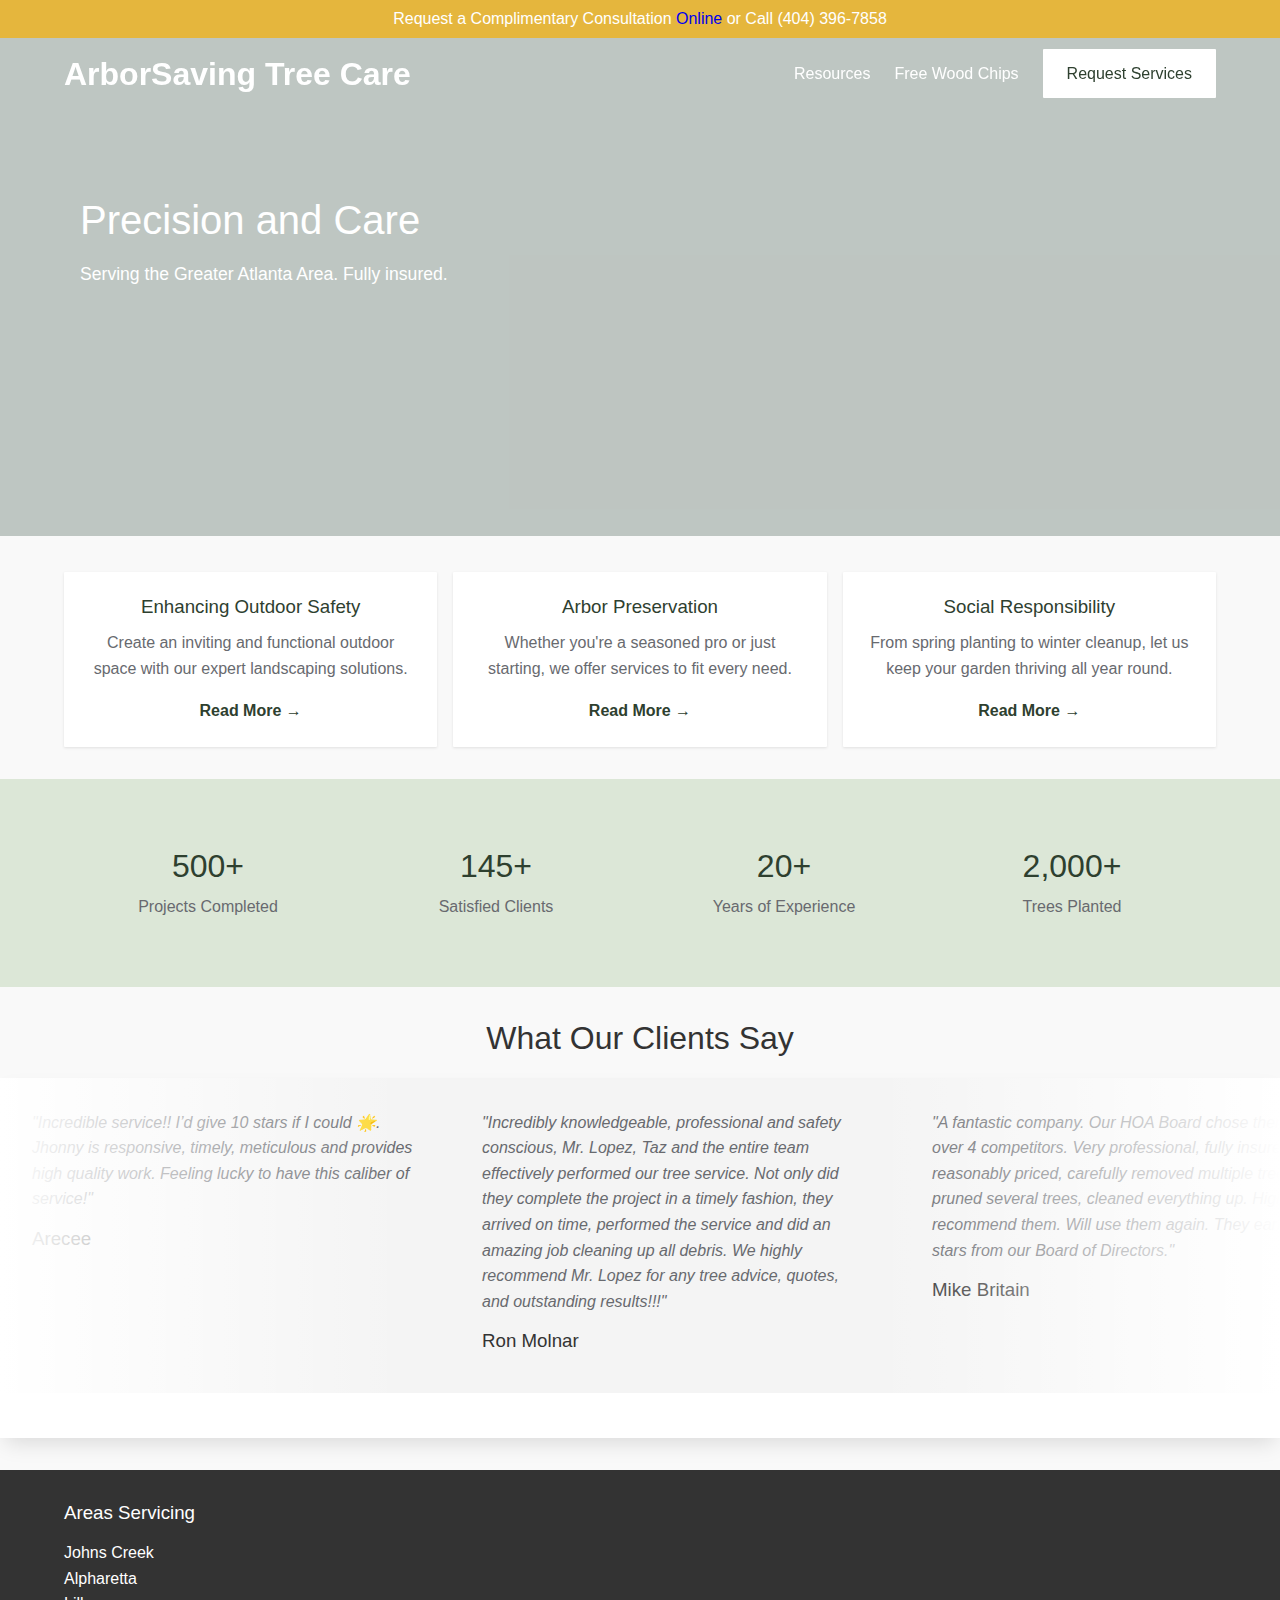
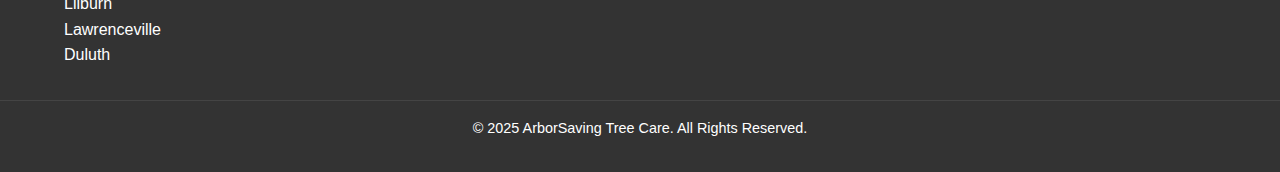
==== index.html @ da57c1e5 "initial commit" ====
<!DOCTYPE html>
<html lang="en">
<head>
  <meta charset="UTF-8" />
  <meta name="viewport" content="width=device-width, initial-scale=1.0"/>
  <title>ArborSaving Tree Care</title>
  <link rel="stylesheet" href="styles/site.css" type="text/css" />
</head>
<body>
  <!-- BANNER -->
  <section class="banner">
    <link rel="stylesheet" href="styles/banner.css" type="text/css"/>
    <div class="banner__content">
      <div class="banner__text">
        Request a Complimentary Consultation <a href="request.html"><strong>Online</strong></a> or Call <strong>(404) 396-7858</strong>
      </div>
    </div>
  </section>

  <!-- HEADER / NAV -->
  <header class="site-header">
    <script src="scripts/header.js"></script>
      <div class="container header-inner">
      <h1 class="logo"><a href="index.html">ArborSaving Tree Care</a></h1>
      <nav class="main-nav">
        <ul>
          <li><a href="resources.html">Resources</a></li>
          <li><a href="https://getchipdrop.com/">Free Wood Chips</a></li>
          <li><a href="request.html" class="rbtn" style="color: #2e402f;">Request Services</a></li>
        </ul>
      </nav>
    </div>
  </header>

  <!-- HERO SECTION -->
  <section class="hero">
    <video id="media" preload="true" autoplay loop muted playsinline>
      <source src="../assets/sunlight.mp4" type="video/mp4">
    </video>
    <div class="overlay">
      <div class="hero-content container">
        <div class="hero-text">
          <h1>Precision and Care</h1>
          <p>Serving the Greater Atlanta Area. Fully insured.</p>
        </div>
      </div>
    </div>
  </section>

  <!-- SERVICES / FEATURED -->
  <section id="services" class="services container">
    <div class="service-box">
      <h3>Enhancing Outdoor Safety</h3>
      <p>
        Create an inviting and functional outdoor space with our expert landscaping solutions.
      </p>
      <a href="#" class="link-arrow">Read More &rarr;</a>
    </div>
    <div class="service-box">
      <h3>Arbor Preservation</h3>
      <p>
        Whether you're a seasoned pro or just starting, we offer services to fit every need.
      </p>
      <a href="#" class="link-arrow">Read More &rarr;</a>
    </div>
    <div class="service-box">
      <h3>Social Responsibility</h3>
      <p>
        From spring planting to winter cleanup, let us keep your garden thriving all year round.
      </p>
      <a href="#" class="link-arrow">Read More &rarr;</a>
    </div>
  </section>

    <!-- HIGHLIGHTS -->
    <section class="highlights">
      <div class="container highlights-inner">
        <div class="highlight-box">
          <h3>500+</h3>
          <p>Projects Completed</p>
        </div>
        <div class="highlight-box">
          <h3>145+</h3>
          <p>Satisfied Clients</p>
        </div>
        <div class="highlight-box">
          <h3>20+</h3>
          <p>Years of Experience</p>
        </div>
        <div class="highlight-box">
          <h3>2,000+</h3>
          <p>Trees Planted</p>
        </div>
      </div>
    </section>

  <!-- TESTIMONIALS -->
  <section id="testimonials">
    <h1 class="container" style="text-align: center;">What Our Clients Say</h1>
    <link rel="stylesheet" href="styles/carousel.css" type="text/css"/>
    <div class="slider">
      <div class="slide-track">
        <div class="review">
            <p>"Incredible service!! I’d give 10 stars if I could 🌟. Jhonny is responsive, timely, meticulous and provides high quality work. Feeling lucky to have this caliber of service!"</p>
            <h3>Arecee</h3>
        </div>
        <div class="review">
            <p>"Incredibly knowledgeable, professional and safety conscious, Mr. Lopez, Taz and the entire team effectively performed our tree service. Not only did they complete the project in a timely fashion, they arrived on time, performed the service and did an amazing job cleaning up all debris. We highly recommend Mr. Lopez for any tree advice, quotes, and outstanding results!!!"</p>
            <h3>Ron Molnar</h3>
        </div>
        <div class="review">
            <p>"A fantastic company. Our HOA Board chose them over 4 competitors. Very professional, fully insured, reasonably priced, carefully removed multiple trees, pruned several trees, cleaned everything up. Highly recommend them. Will use them again. They earned 5 stars from our Board of Directors."</p>
            <h3>Mike Britain</h3>
        </div>
        <div class="review">
            <p>"I'm absolutely thrilled with the work done by Jhonny and his team! They are true professionals in their field. They skillfully pruned back branches that were obstructing sunlight from my home, completely transforming the landscape and making it safer from overhead. A huge thanks for their exceptional service and for bringing more sunshine into my yard. Highly recommended! 🌳☀️🏡 #ImpressedCustomer"</p>
            <h3>Keelan Lyons</h3>
        </div>
      </div>
    </div>
  </section>

  <!-- FOOTER -->
  <footer class="site-footer">
    <div class="footer-inner">
      <div class="footer-about">
        <h3>Areas Servicing</h3>
          Johns Creek<br>
          Alpharetta<br>
          Lilburn<br>
          Lawrenceville<br>
          Duluth
      </div>
    </div>
    <div class="footer-bottom">
      <p>&copy; 2025 ArborSaving Tree Care. All Rights Reserved.</p>
    </div>
  </footer>
</body>
</html>
---- styles/site.css ----
/* Base Resets & Typography */
* {
  margin: 0;
  padding: 0;
  box-sizing: border-box;
  --thm-font: "Helvetica Neue", Arial, sans-serif;
  --thm-b-font: "Helvetica Neue", Arial, sans-serif;
  --thm-base: #2e402f;
  --thm-black: #333;
  --thm-white: #fff;
  --thm-text: #686a6f;
}

body {
  font-size: 16px;
  font-family: var(--thm-b-font);
  color: var(--thm-text);
  line-height: 1.6;
  font-weight: 300;
  background: #f9f9f9;
}

.theme_color {
  color: var(--thm-base);
}

h1, h2, h3, h4, h5, h6 {
  position: relative;
  font-weight: 400;
  margin: 0 0 1rem 0;
  line-height: 1.2;
  font-family: var(--thm-font);
  color: var(--thm-black);
}

img {
  max-width: 100%;
  height: auto;
  display: block;
}

.container {
  width: 90%;
  max-width: 1200px;
  margin: 20px auto;
}

.block {
  display: flex;
  justify-content: space-between;
}

.content {
  width: 50%;
  margin-bottom: 5%;
}

/* Header */
.site-header {
  position: fixed;
  margin-top: 35px;
  top: 0;
  left: 0;
  width: 100%;
  background-color: rgba(52, 78, 65, 0.0);
  z-index: 999;
  transition: all 0.1s;
}

html:not([data-scroll='0']) {
  .site-header {
    position: fixed;
    top: 0;
    background-color: rgba(52, 78, 65, 1.0);
    box-shadow: 0 4px 8px 0 rgba(0, 0, 0, 0.3);
  }
}

.header-inner {
  display: flex;
  align-items: center;
  justify-content: space-between;
}

.logo {
  font-weight: bold;
  color: var(--thm-white);
  margin: 0;
}

.logo a {
  color: var(--thm-white);
  text-decoration: none;
}

.main-nav ul {
  display: flex;
  list-style: none;
}

.main-nav li a {
  margin-left: 1.5rem;
  text-decoration: none;
  color: #fff;
  font-weight: 500;
}

/* Hero Section */
.hero {
  width: 100%;
  height: 60vh;
  color: #fff;
  padding: 2rem 0;
}

#media {
  position: absolute;
  top: 0;
  left: 0;
  width: 100%;
  height: 60vh;
  -o-object-fit: cover;
    object-fit: cover;
  -o-object-position: center;
  object-position: center;
  z-index: -100;
}

.hero img {
  position: absolute;
  top: 0;
  left: 0;
  width: 100%;
  height: 60vh;
  -o-object-fit: cover;
    object-fit: cover;
  -o-object-position: center;
  object-position: center;
  z-index: -100;
}

.overlay {
  background-color: rgba(52, 78, 65, 0.3);
  position: absolute;
  width: 100%;
  height: 56vh;
  z-index: 2;
}

.hero-content {
  display: flex;
  flex-wrap: wrap;
  align-items: center;
}

.hero-text {
  flex: 1 1 50%;
  padding: 1rem;
}

.hero-text h1 {
  font-size: 2.5rem;
  margin-top: 8rem;
  margin-bottom: 1rem;
  color: #fff;
}

.hero-text p {
  font-size: 1.1rem;
  margin-bottom: 2.5rem;
}

.rbtn {
  background-color: #fff;
  color: #2e402f;
  padding: 1rem 1.5rem;
  text-decoration: none;
  border-radius: 1px;
}

.hero-image {
  flex: 1 1 50%;
  padding: 1rem;
  text-align: center;
}

/* Sub-hero Section */
.sub-hero {
  width: 100%;
  height: 30vh;
  color: #fff;
  padding: 2rem 0;
}

.sub-hero img {
  position: absolute;
  top: 0;
  left: 0;
  width: 100%;
  height: 30vh;
  -o-object-fit: cover;
    object-fit: cover;
  -o-object-position: center;
  object-position: center;
  z-index: -100;
}

.sub-overlay {
  background-color: rgba(52, 78, 65, 0.3);
  position: absolute;
  width: 100%;
  height: 26vh;
  z-index: 2;
}

.sub-hero-content {
  display: flex;
  flex-wrap: wrap;
  align-items: center;
}

.sub-hero-text {
  flex: 1 1 50%;
  padding: 1rem;
}

.sub-hero-text h1 {
  font-size: 2.5rem;
  margin-top: 4rem;
  margin-bottom: 1rem;
  color: #fff;
}

.sub-hero-text p {
  font-size: 1.1rem;
  margin-bottom: 2.5rem;
}

.sub-hero-image {
  flex: 1 1 50%;
  padding: 1rem;
  text-align: center;
}

/* Services Section */
.services {
  display: flex;
  flex-wrap: wrap;
  gap: 1rem;
  margin: 2rem auto;
  justify-content: space-between;
}

.service-box {
  flex: 1 1 calc(33% - 1rem);
  background-color: #fff;
  padding: 1.5rem;
  border-radius: 1px;
  box-shadow: 0 1px 3px rgba(0,0,0,0.1);
  text-align: center;
}

.service-box h3 {
  margin-bottom: 0.75rem;
  color: #2e402f;
}

.service-box p {
  margin-bottom: 1rem;
}

.link-arrow {
  text-decoration: none;
  color: #2e402f;
  font-weight: bold;
}

/* CONTACT FORM */

input[type="text"], input[type="tel"], input[type="email"], textarea {
  width: 100%;
  padding: 12px;
  font-size: 14px;
  border: 1px solid #ccc;
  border-radius: 2px;
  box-sizing: border-box;
  margin-top: 3px;
  margin-bottom: 15px;
}

button[type="submit"] {
  width: 35vh;
  font-size: 16px;
  font-weight: 700;
  letter-spacing: 1px;
  padding: 15px 50px;
  align-self: center;
}

/* BUTTON */
.btn {
  margin: 3px;
  width: 200px;
  padding: 10px 45px;
  text-align: center;
  text-decoration: none;
  text-transform: uppercase;
  transition: 0.5s;
  background-size: 200% auto;
  color: white;
  border-radius: 1px;
  display: inline-block;
  border: 0px;
  font-weight: 500;
  box-shadow: 0px 0px 14px -7px #f09819;
  background-image: linear-gradient(45deg, #f09819 0%, #ffc000  51%, #FF512F  100%);
  cursor: pointer;
  -webkit-user-select: none;
  user-select: none;
  touch-action: manipulation;
}

.btn:hover {
  background-position: right center;
  /* change the direction of the change here */
  color: #fff;
  text-decoration: none;
}

.btn:active {
  transform: scale(0.95);
}

/* Why Choose Us */
.why-choose-us {
  margin: 2rem auto;
}

.why-choose-us h2 {
  font-size: 1.8rem;
  margin-bottom: 1rem;
  color: #2e402f;
}

.why-choose-us ul {
  list-style: none;
  padding-left: 0;
  margin-top: 1rem;
}

.why-choose-us li {
  margin-bottom: 0.75rem;
  line-height: 1.4;
}

/* Highlights */
.highlights {
  background-color: #dce7d7;
  padding: 2rem 0;
  margin: 2rem 0;
}

.highlights-inner {
  display: flex;
  flex-wrap: wrap;
  justify-content: space-around;
  text-align: center;
}

.highlight-box {
  flex: 1 1 200px;
  margin: 1rem;
}

.highlight-box h3 {
  font-size: 2rem;
  margin-bottom: 0.5rem;
  color: #2e402f;
}

/* Portfolio */
.portfolio {
  margin: 2rem auto;
}

.portfolio h2 {
  font-size: 1.8rem;
  margin-bottom: 1.5rem;
  color: #2e402f;
  text-align: center;
}

.portfolio-grid {
  display: grid;
  grid-template-columns: repeat(auto-fill, minmax(250px, 1fr));
  gap: 1rem;
}

.portfolio-item {
  background-color: #fff;
  border-radius: 4px;
  overflow: hidden;
  box-shadow: 0 1px 3px rgba(0,0,0,0.1);
}

/* Testimonials */
.review {
  background-color: #f4f4f4;
  width: 450px;
  padding: 2rem;
}
.review p {
  font-style: italic;
  margin-bottom: 1rem;
}
.review h3 {
  margin-bottom: 0.5rem;
}

/* Newsletter */
.newsletter {
  background-color: #2e402f;
  color: #fff;
  padding: 2rem 0;
  text-align: center;
}

.newsletter-inner {
  max-width: 600px;
  margin: 0 auto;
}

.newsletter-inner h2 {
  margin-bottom: 0.75rem;
}

.newsletter-inner p {
  margin-bottom: 1.5rem;
}

.newsletter-inner form {
  display: flex;
  flex-wrap: wrap;
  gap: 0.5rem;
  justify-content: center;
}

.newsletter-inner input[type="email"] {
  padding: 0.75rem;
  border: none;
  border-radius: 4px;
  flex: 1 1 200px;
}

.newsletter-inner button {
  padding: 0.75rem 1.5rem;
  background-color: #f2bb13;
  color: #2e402f;
  border: none;
  border-radius: 4px;
  cursor: pointer;
  font-weight: bold;
}

/* Footer */
.site-footer {
  background-color: #333;
  color: #fff;
  padding: 2rem 0;
  margin-top: 2rem;
}

.footer-inner {
  display: flex;
  flex-wrap: wrap;
  gap: 2rem;
  margin-bottom: 2rem;
}

.footer-about, .footer-links, .footer-contact {
  flex: 1 1 200px;
  padding: 0 5vw;
}

.footer-about h3 {
  color: #fff;
  margin-bottom: 1rem;
}

.footer-links ul {
  list-style: none;
  padding-left: 0;
}

.footer-links li {
  margin-bottom: 0.5rem;
}

.footer-links a {
  color: #fff;
  text-decoration: none;
}

.footer-contact p {
  margin-bottom: 0.5rem;
}

.footer-bottom {
  text-align: center;
  border-top: 1px solid #444;
  padding-top: 1rem;
  font-size: 0.9rem;
}

/* Responsive Adjustments */
@media (max-width: 768px) {
  .hero-content {
    flex-direction: column;
    text-align: center;
  }
  .services {
    flex-direction: column;
  }
  .values-inner {
    flex-direction: column;
  }
  .highlights-inner {
    flex-direction: column;
    align-items: center;
  }
  .footer-inner {
    flex-direction: column;
  }
}
---- styles/banner.css ----
.banner {
    background: #e5b63d;
    position: fixed;
    top: 0;
    left: 0;
    width: 100%;
    z-index: 1000;
  }
  
  .banner__content {
    padding: 8px;
    max-width: 95vw;
    margin: 0 auto;
    display: flex;
    align-items: center;
    text-align: center;
  }
  
  .banner__text {
    flex-grow: 1;
    line-height: 1.4;
    font-family: "Quicksand", sans-serif;
    color: #fff;
  }

  a {
    text-decoration: none;
  }
---- styles/carousel.css ----
@-webkit-keyframes scroll {
    0% {
      transform: translateX(0);
    }
    100% {
      transform: translateX(calc(-45vw * 7));
    }
  }
  
  @keyframes scroll {
    0% {
      transform: translateX(0);
    }
    100% {
      transform: translateX(calc(-45vw * 7));
    }
  }
  .slider {
    background: white;
    box-shadow: 0 10px 20px -5px rgba(0, 0, 0, 0.125);
    height: 40vh;
    margin: auto;
    overflow: hidden;
    position: relative;
    width: 100%;
  }
  .slider::before, .slider::after {
    background: linear-gradient(to right, #fff 0%, rgba(255, 255, 255, 0) 100%);
    content: "";
    height: 100vh;
    position: absolute;
    width: 45vh;
    z-index: 2;
  }
  .slider::after {
    right: 0;
    top: 0;
    transform: rotateZ(180deg);
  }
  .slider::before {
    left: 0;
    top: 0;
  }
  .slider .slide-track {
    -webkit-animation: scroll 200s linear infinite;
            animation: scroll 200s linear infinite;
    display: flex;
    width: calc(45vw * 14);
  }
  .slider .slide {
    height: 40vh;
    width: auto;
  }

  /* RESPONSIVE */
@media (max-width: 768px) {
  .slider {
    height: 35vh;
  }
  .slider::before, .slider::after {
    height: 100vh;
    width: 43vh;
  }
  .slider .slide-track {
    width: calc(45vh * 14);
  }
  .slider .slide {
    height: 35vh;
  }
}
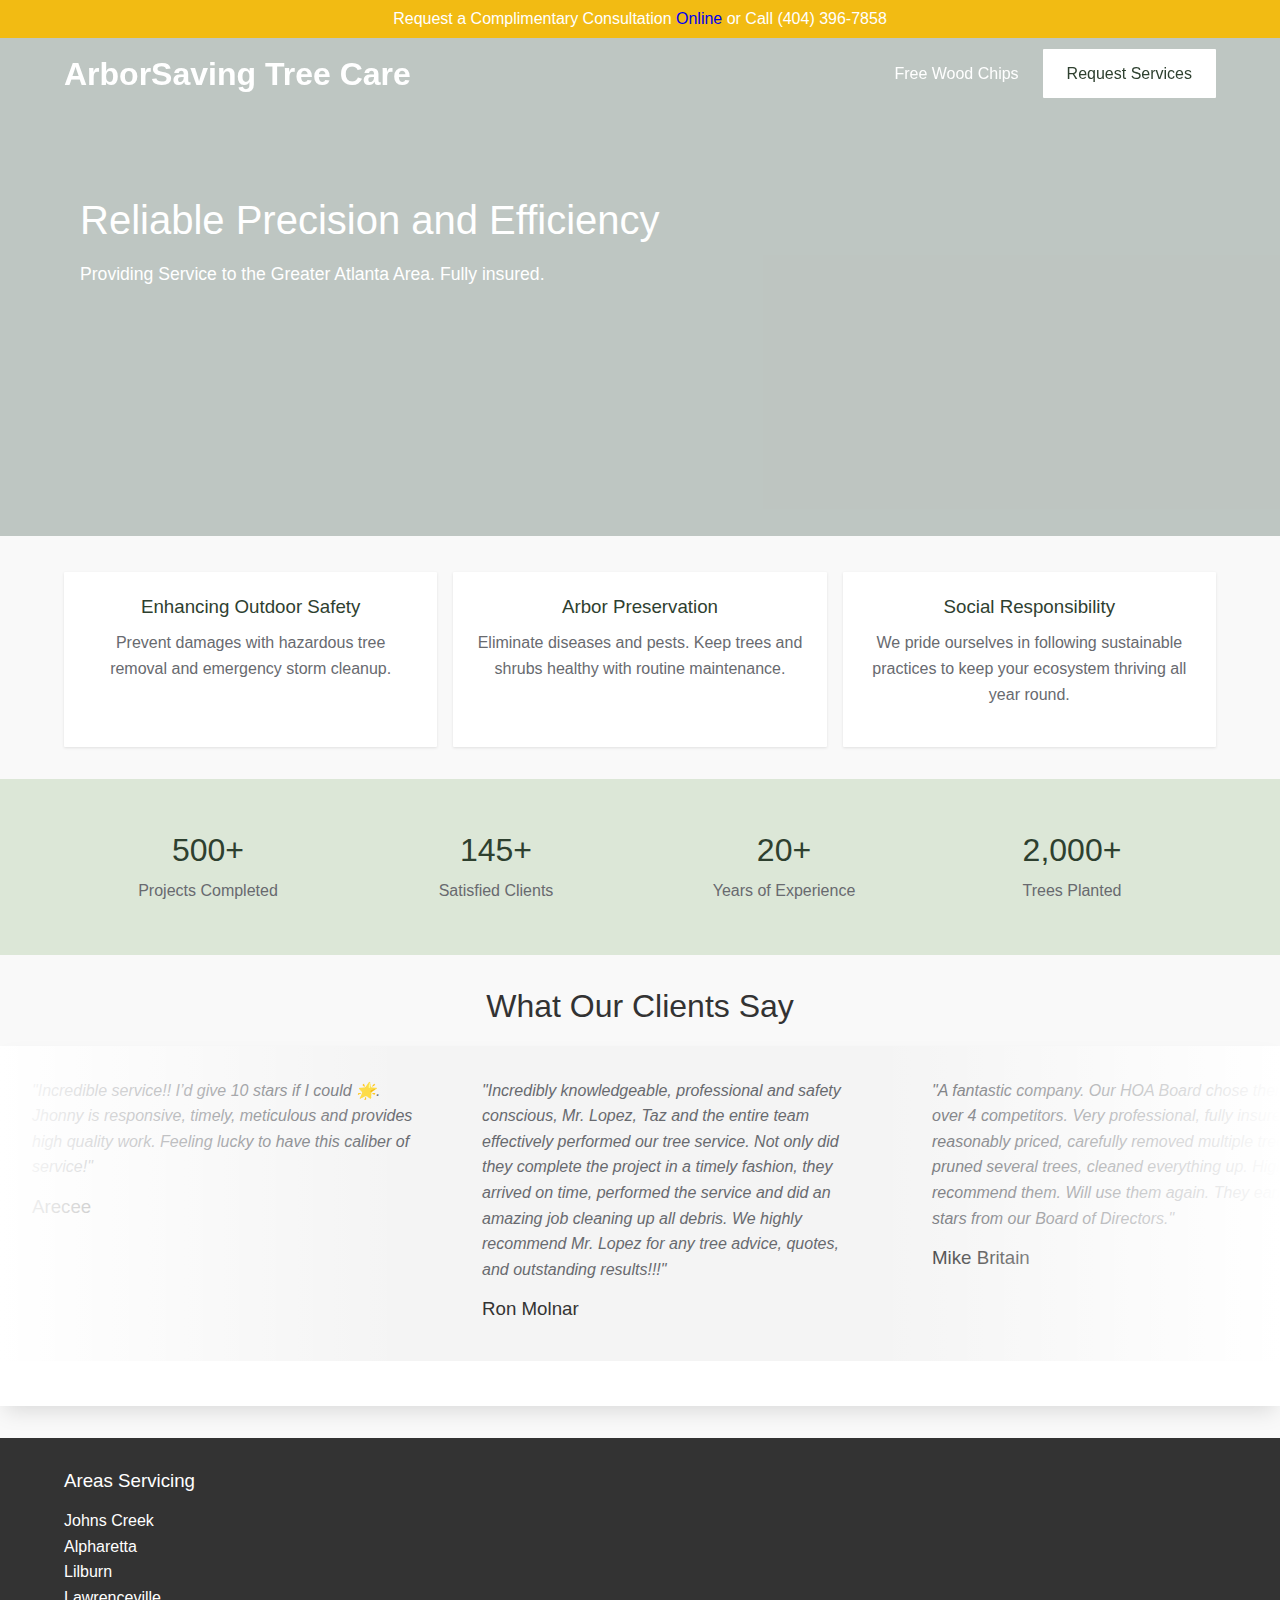
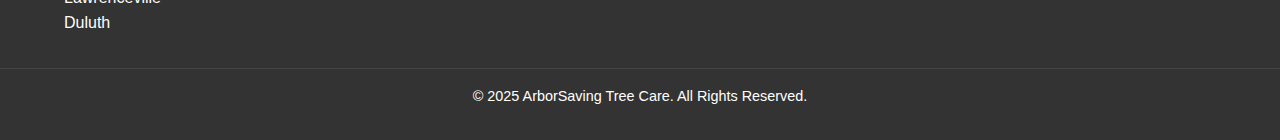
==== commit 9753001f: "edits" ====
--- a/index.html
+++ b/index.html
@@ -24,7 +24,6 @@
       <h1 class="logo"><a href="index.html">ArborSaving Tree Care</a></h1>
       <nav class="main-nav">
         <ul>
-          <li><a href="resources.html">Resources</a></li>
           <li><a href="https://getchipdrop.com/">Free Wood Chips</a></li>
           <li><a href="request.html" class="rbtn" style="color: #2e402f;">Request Services</a></li>
         </ul>
@@ -35,13 +34,13 @@
   <!-- HERO SECTION -->
   <section class="hero">
     <video id="media" preload="true" autoplay loop muted playsinline>
-      <source src="../assets/sunlight.mp4" type="video/mp4">
+      <source src="assets/sunlight.mp4" type="video/mp4">
     </video>
     <div class="overlay">
       <div class="hero-content container">
         <div class="hero-text">
-          <h1>Precision and Care</h1>
-          <p>Serving the Greater Atlanta Area. Fully insured.</p>
+          <h1>Reliable Precision and Efficiency</h1>
+          <p>Providing Service to the Greater Atlanta Area. Fully insured.</p>
         </div>
       </div>
     </div>
@@ -52,23 +51,20 @@
     <div class="service-box">
       <h3>Enhancing Outdoor Safety</h3>
       <p>
-        Create an inviting and functional outdoor space with our expert landscaping solutions.
+        Prevent damages with hazardous tree removal and emergency storm cleanup.
       </p>
-      <a href="#" class="link-arrow">Read More &rarr;</a>
     </div>
     <div class="service-box">
       <h3>Arbor Preservation</h3>
       <p>
-        Whether you're a seasoned pro or just starting, we offer services to fit every need.
+        Eliminate diseases and pests. Keep trees and shrubs healthy with routine maintenance.
       </p>
-      <a href="#" class="link-arrow">Read More &rarr;</a>
     </div>
     <div class="service-box">
       <h3>Social Responsibility</h3>
       <p>
-        From spring planting to winter cleanup, let us keep your garden thriving all year round.
+        We pride ourselves in following sustainable practices to keep your ecosystem thriving all year round.
       </p>
-      <a href="#" class="link-arrow">Read More &rarr;</a>
     </div>
   </section>
 
--- a/styles/site.css
+++ b/styles/site.css
@@ -62,7 +62,7 @@
   top: 0;
   left: 0;
   width: 100%;
-  background-color: rgba(52, 78, 65, 0.0);
+  background-color: rgba(52, 78, 65, 0);
   z-index: 999;
   transition: all 0.1s;
 }
@@ -331,32 +331,10 @@
   transform: scale(0.95);
 }
 
-/* Why Choose Us */
-.why-choose-us {
-  margin: 2rem auto;
-}
-
-.why-choose-us h2 {
-  font-size: 1.8rem;
-  margin-bottom: 1rem;
-  color: #2e402f;
-}
-
-.why-choose-us ul {
-  list-style: none;
-  padding-left: 0;
-  margin-top: 1rem;
-}
-
-.why-choose-us li {
-  margin-bottom: 0.75rem;
-  line-height: 1.4;
-}
-
 /* Highlights */
 .highlights {
   background-color: #dce7d7;
-  padding: 2rem 0;
+  padding: 1.0rem 0;
   margin: 2rem 0;
 }
 
@@ -417,51 +395,6 @@
   margin-bottom: 0.5rem;
 }
 
-/* Newsletter */
-.newsletter {
-  background-color: #2e402f;
-  color: #fff;
-  padding: 2rem 0;
-  text-align: center;
-}
-
-.newsletter-inner {
-  max-width: 600px;
-  margin: 0 auto;
-}
-
-.newsletter-inner h2 {
-  margin-bottom: 0.75rem;
-}
-
-.newsletter-inner p {
-  margin-bottom: 1.5rem;
-}
-
-.newsletter-inner form {
-  display: flex;
-  flex-wrap: wrap;
-  gap: 0.5rem;
-  justify-content: center;
-}
-
-.newsletter-inner input[type="email"] {
-  padding: 0.75rem;
-  border: none;
-  border-radius: 4px;
-  flex: 1 1 200px;
-}
-
-.newsletter-inner button {
-  padding: 0.75rem 1.5rem;
-  background-color: #f2bb13;
-  color: #2e402f;
-  border: none;
-  border-radius: 4px;
-  cursor: pointer;
-  font-weight: bold;
-}
-
 /* Footer */
 .site-footer {
   background-color: #333;
@@ -512,7 +445,7 @@
   font-size: 0.9rem;
 }
 
-/* Responsive Adjustments */
+/* Responsive */
 @media (max-width: 768px) {
   .hero-content {
     flex-direction: column;
@@ -528,6 +461,12 @@
     flex-direction: column;
     align-items: center;
   }
+  .block {
+    flex-direction: column;
+  }
+  .content {
+    width: 100%;
+  }
   .footer-inner {
     flex-direction: column;
   }
--- a/styles/banner.css
+++ b/styles/banner.css
@@ -1,5 +1,5 @@
 .banner {
-    background: #e5b63d;
+    background: #f2bb13;
     position: fixed;
     top: 0;
     left: 0;
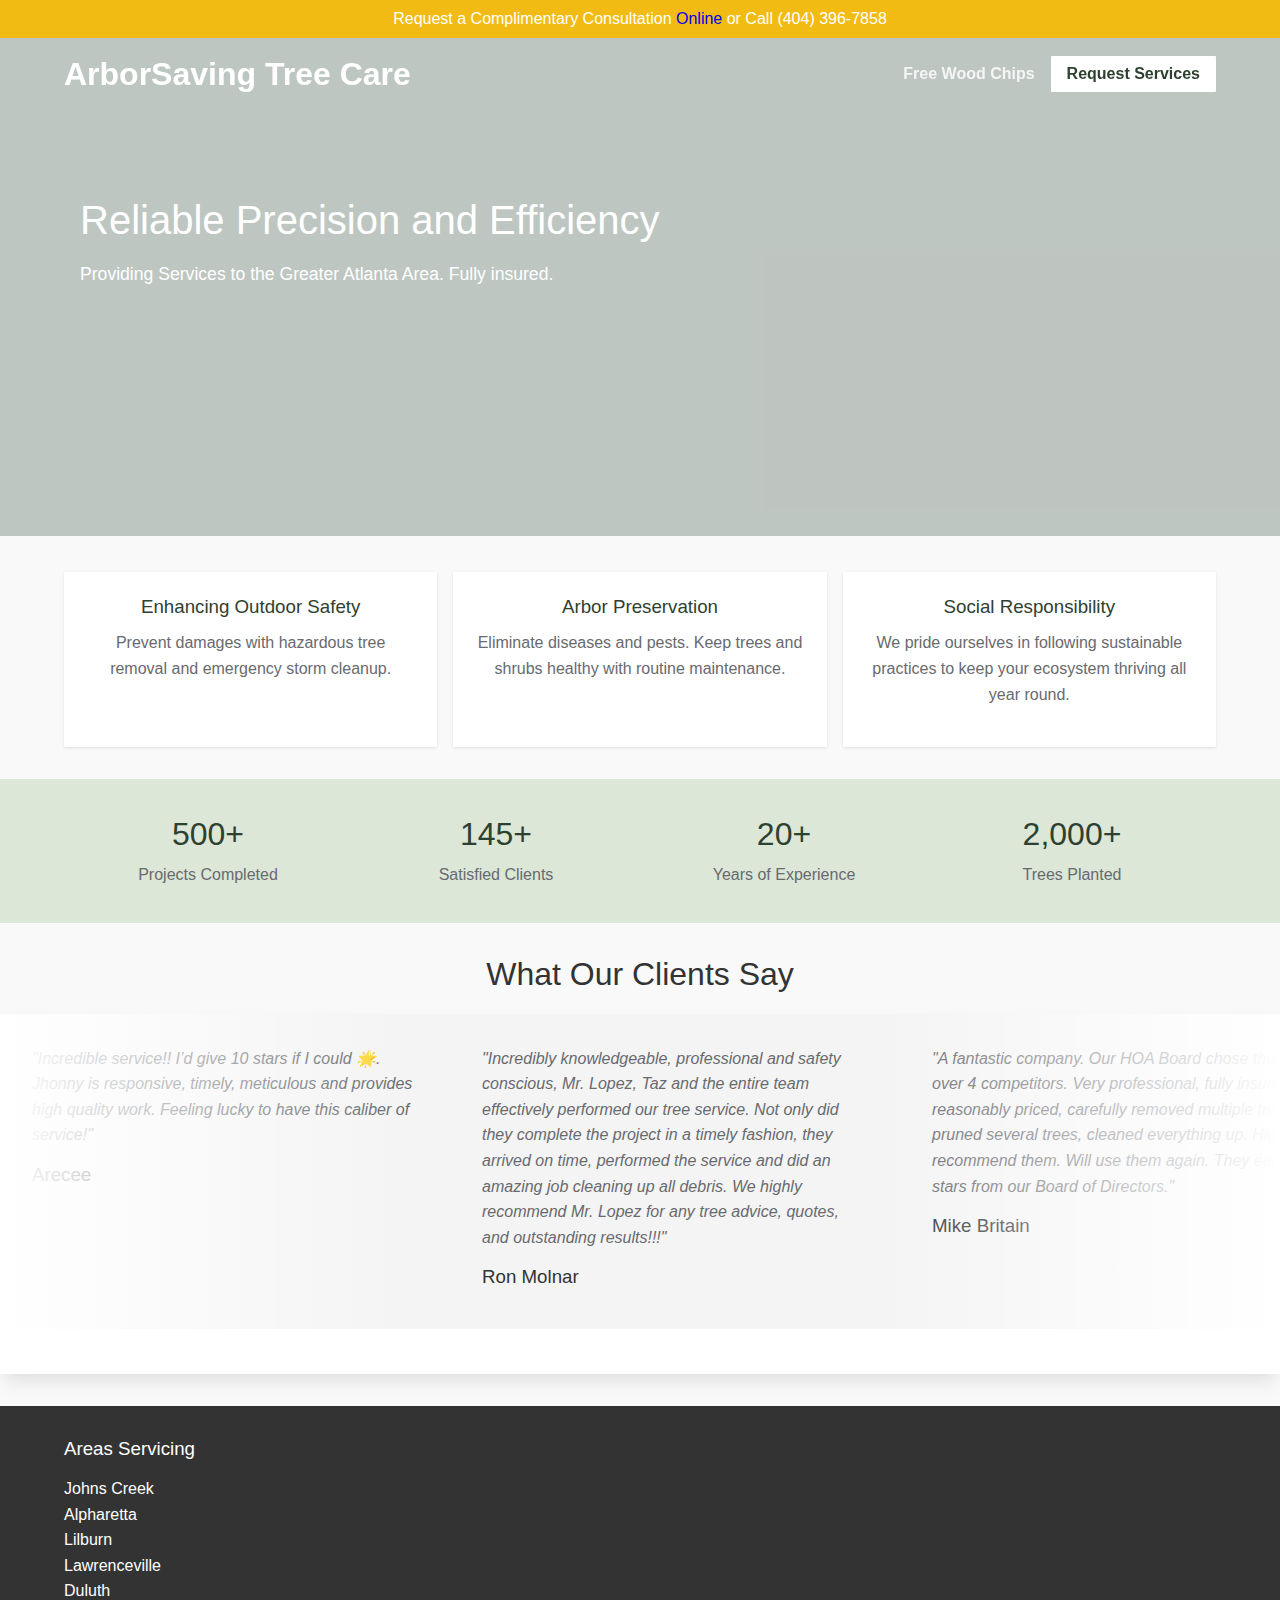
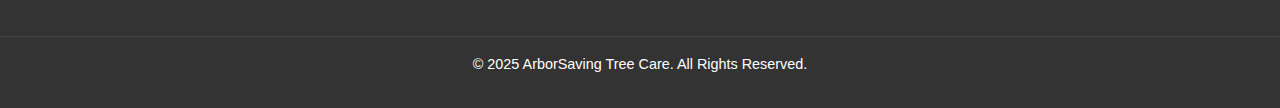
==== commit 6b6607b7: "responsive" ====
--- a/index.html
+++ b/index.html
@@ -21,14 +21,21 @@
   <header class="site-header">
     <script src="scripts/header.js"></script>
       <div class="container header-inner">
-      <h1 class="logo"><a href="index.html">ArborSaving Tree Care</a></h1>
-      <nav class="main-nav">
-        <ul>
-          <li><a href="https://getchipdrop.com/">Free Wood Chips</a></li>
-          <li><a href="request.html" class="rbtn" style="color: #2e402f;">Request Services</a></li>
-        </ul>
-      </nav>
-    </div>
+        <h1 class="logo"><a href="index.html">ArborSaving Tree Care</a></h1>
+
+        <nav class="navbar">
+          <input type="checkbox" id="nav-toggle" class="nav-toggle" />
+          <label for="nav-toggle" class="hamburger" aria-label="Toggle menu">
+            <span></span>
+            <span></span>
+            <span></span>
+          </label>
+          <div class="nav-menu">
+            <a href="https://getchipdrop.com/">Free Wood Chips</a>
+            <a href="request.html" class="rbtn" style="color: #2e402f;">Request Services</a>
+          </div>
+        </nav>
+      </div>
   </header>
 
   <!-- HERO SECTION -->
@@ -40,7 +47,7 @@
       <div class="hero-content container">
         <div class="hero-text">
           <h1>Reliable Precision and Efficiency</h1>
-          <p>Providing Service to the Greater Atlanta Area. Fully insured.</p>
+          <p>Providing Services to the Greater Atlanta Area. Fully insured.</p>
         </div>
       </div>
     </div>
--- a/styles/site.css
+++ b/styles/site.css
@@ -105,6 +105,95 @@
   font-weight: 500;
 }
 
+/* NAVIGATION */
+.navbar {
+  overflow: hidden;
+}
+
+.navbar a {
+  float: left;
+  font-size: 16px;
+  font-weight: 600;
+  color: #f5f5f5;
+  text-align: center;
+  padding: 5px 16px;
+  text-decoration: none;
+  display: block;
+}
+
+.nav-menu {
+  display: flex;
+  align-items: center;
+}
+
+.dropdown {
+  float: left;
+  overflow: hidden;
+}
+
+.dropdown .dropbtn {
+  font-size: 16px;
+  font-weight: 600;
+  border: none;
+  outline: none;
+  color: #f5f5f5;
+  padding: 10px 16px;
+  background-color: inherit;
+  font-family: inherit;
+  margin: 0;
+  cursor: pointer;
+  display: flex;
+  align-items: center;
+}
+
+.navbar a:hover, .dropdown:hover .dropbtn {
+  background-color: #ffc000;
+}
+
+.dropdown-content {
+  display: none;
+  position: absolute;
+  background-color: #f9f9f9;
+  min-width: 160px;
+  box-shadow: 0px 8px 16px 0px rgba(0,0,0,0.2);
+  z-index: 1;
+}
+
+.dropdown-content a, .dropdown-content p {
+  float: none;
+  color: black;
+  padding: 12px 16px;
+  text-decoration: none;
+  display: block;
+  text-align: left;
+}
+
+.dropdown-content a:hover {
+  background-color: #ddd;
+}
+
+.dropdown:hover .dropdown-content {
+  display: block;
+}
+
+/* HAMBURGER */
+.hamburger {
+  display: none;
+  flex-direction: column;
+  gap: 5px;
+  cursor: pointer;
+}
+
+.hamburger span {
+  width: 25px;
+  height: 3px;
+  background: #f5f5f5;
+}
+
+.nav-toggle {
+  display: none;
+}
+
 /* Hero Section */
 .hero {
   width: 100%;
@@ -267,12 +356,6 @@
 
 .service-box p {
   margin-bottom: 1rem;
-}
-
-.link-arrow {
-  text-decoration: none;
-  color: #2e402f;
-  font-weight: bold;
 }
 
 /* CONTACT FORM */
@@ -347,7 +430,6 @@
 
 .highlight-box {
   flex: 1 1 200px;
-  margin: 1rem;
 }
 
 .highlight-box h3 {
@@ -447,9 +529,63 @@
 
 /* Responsive */
 @media (max-width: 768px) {
-  .hero-content {
+  .hamburger {
+    display: flex;
+  }
+
+  .nav-menu {
+    display: none;
+    flex-direction: column;
+    width: 100%;
+    position: absolute;
+    top: 60px;
+    left: 0;
+    background-color: #333;
+  }
+
+  .nav-toggle:checked ~ .nav-menu {
+    display: flex;
+  }
+
+  .navbar a, .dropdown {
+    width: 100%;
+    text-align: left;
+  }
+
+  .dropdown-content {
+    position: static;
+    width: 100%;
+    box-shadow: none;
+    background-color: #444;
+  }
+
+  .dropdown-content a, .dropdown-content p {
+    color: #f5f5f5;
+  }
+
+  .dropdown-content a:hover {
+    background-color: #555;
+  }
+
+  .header-inner{
+    padding-top: 15px;
+  }
+  .logo {
+    font-size: 1.7rem;
+  }
+  .hero-content, .sub-hero-content {
     flex-direction: column;
     text-align: center;
+  }
+  .hero-text h1 {
+    font-size: 2.5rem;
+    margin-top: 3.7rem;
+    margin-bottom: 1rem;
+  }
+  .sub-hero-text h1 {
+    font-size: 2.0rem;
+    margin-top: 3.7rem;
+    margin-bottom: 1rem;
   }
   .services {
     flex-direction: column;
@@ -461,6 +597,9 @@
     flex-direction: column;
     align-items: center;
   }
+  .highlight-box {
+    flex: 1 1 100px;
+  }
   .block {
     flex-direction: column;
   }
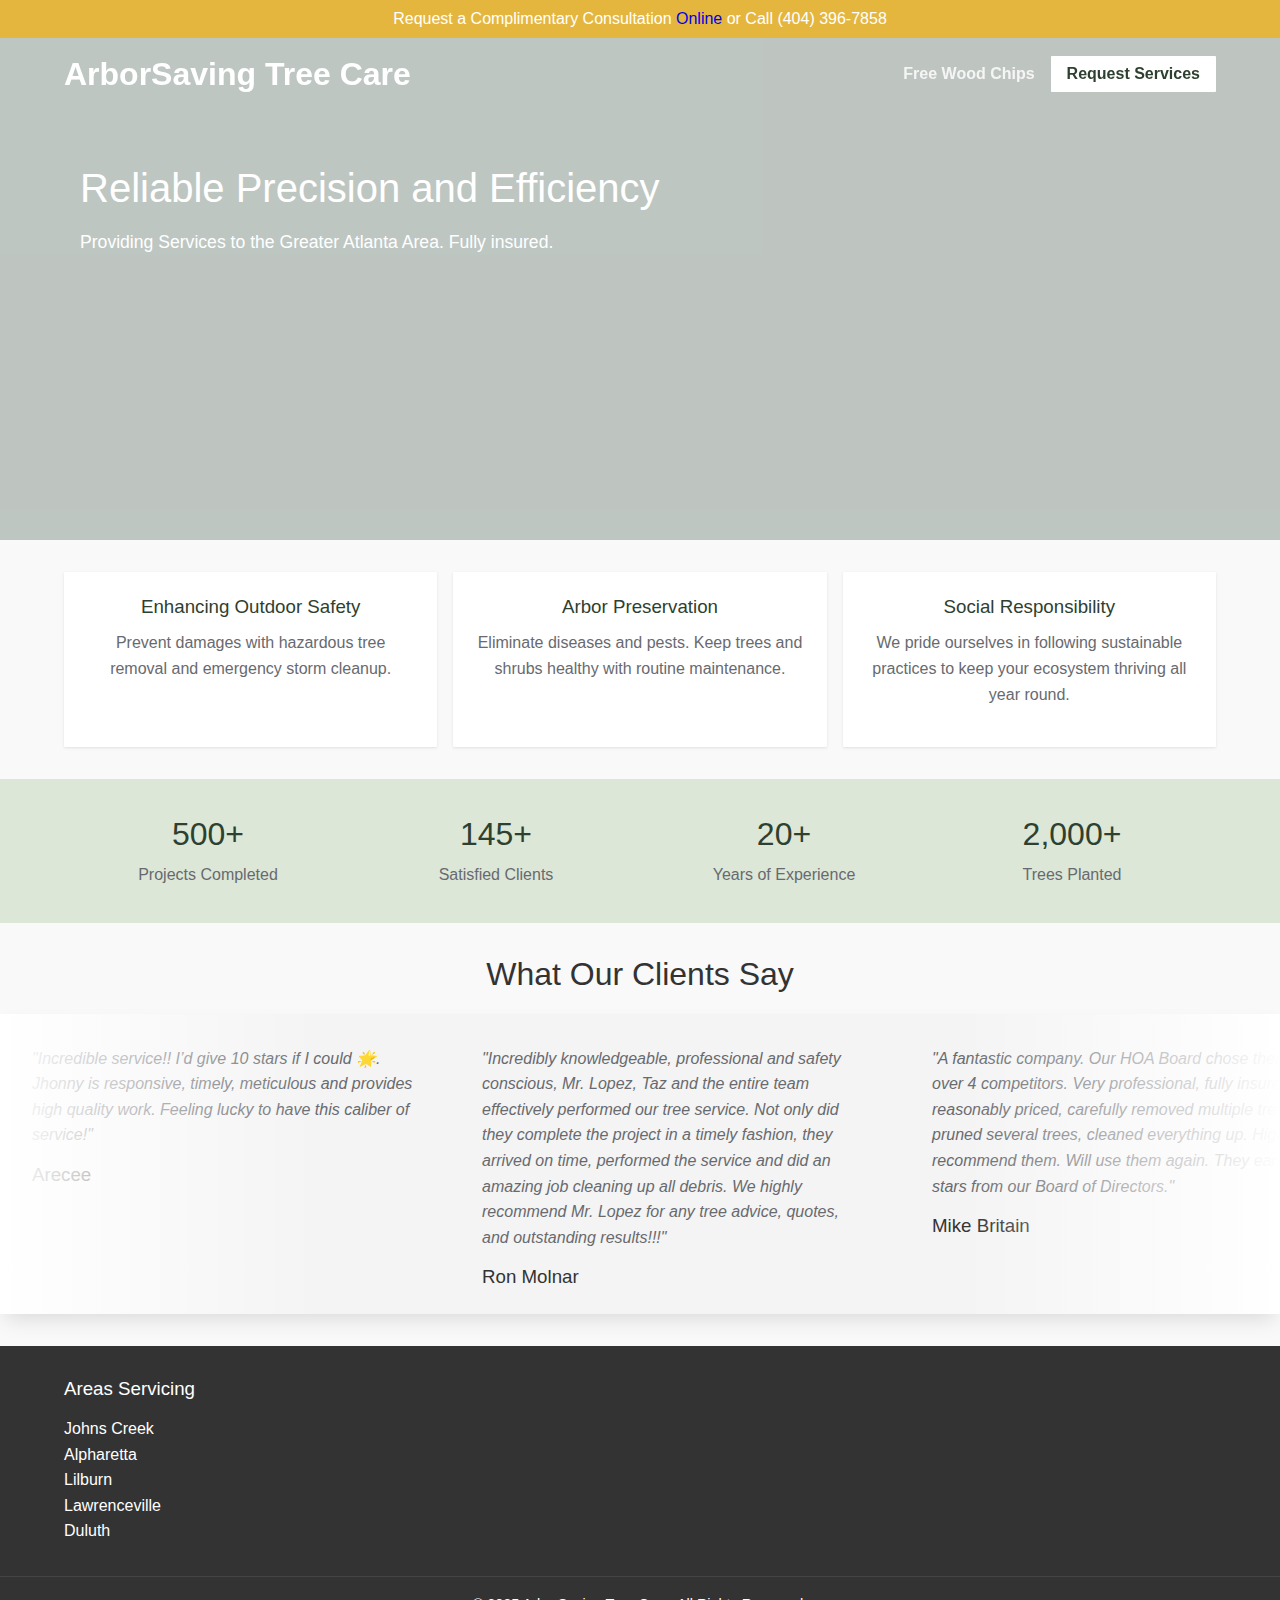
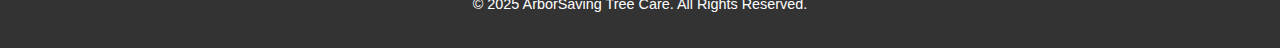
==== commit 58eae84d: "resize carousel" ====
--- a/index.html
+++ b/index.html
@@ -20,22 +20,22 @@
   <!-- HEADER / NAV -->
   <header class="site-header">
     <script src="scripts/header.js"></script>
-      <div class="container header-inner">
-        <h1 class="logo"><a href="index.html">ArborSaving Tree Care</a></h1>
+    <div class="container header-inner">
+      <h1 class="logo"><a href="index.html">ArborSaving Tree Care</a></h1>
 
-        <nav class="navbar">
-          <input type="checkbox" id="nav-toggle" class="nav-toggle" />
-          <label for="nav-toggle" class="hamburger" aria-label="Toggle menu">
-            <span></span>
-            <span></span>
-            <span></span>
-          </label>
-          <div class="nav-menu">
-            <a href="https://getchipdrop.com/">Free Wood Chips</a>
-            <a href="request.html" class="rbtn" style="color: #2e402f;">Request Services</a>
-          </div>
-        </nav>
-      </div>
+      <nav class="navbar">
+        <input type="checkbox" id="nav-toggle" class="nav-toggle" />
+        <label for="nav-toggle" class="hamburger" aria-label="Toggle menu">
+          <span></span>
+          <span></span>
+          <span></span>
+        </label>
+        <div class="nav-menu">
+          <a href="https://getchipdrop.com/">Free Wood Chips</a>
+          <a href="request.html" class="rbtn" style="color: #2e402f;">Request Services</a>
+        </div>
+      </nav>
+    </div>
   </header>
 
   <!-- HERO SECTION -->
--- a/styles/site.css
+++ b/styles/site.css
@@ -147,7 +147,7 @@
 }
 
 .navbar a:hover, .dropdown:hover .dropbtn {
-  background-color: #ffc000;
+  background-color: none;
 }
 
 .dropdown-content {
@@ -231,8 +231,14 @@
 .overlay {
   background-color: rgba(52, 78, 65, 0.3);
   position: absolute;
-  width: 100%;
-  height: 56vh;
+  top: 0;
+  left: 0;
+  width: 100%;
+  height: 60vh;
+  -o-object-fit: cover;
+    object-fit: cover;
+  -o-object-position: center;
+  object-position: center;
   z-index: 2;
 }
 
@@ -579,7 +585,6 @@
   }
   .hero-text h1 {
     font-size: 2.5rem;
-    margin-top: 3.7rem;
     margin-bottom: 1rem;
   }
   .sub-hero-text h1 {
--- a/styles/banner.css
+++ b/styles/banner.css
@@ -1,5 +1,5 @@
 .banner {
-    background: #f2bb13;
+    background: #e5b63d;
     position: fixed;
     top: 0;
     left: 0;
--- a/styles/carousel.css
+++ b/styles/carousel.css
@@ -18,7 +18,7 @@
   .slider {
     background: white;
     box-shadow: 0 10px 20px -5px rgba(0, 0, 0, 0.125);
-    height: 40vh;
+    height: 300px;
     margin: auto;
     overflow: hidden;
     position: relative;
@@ -29,7 +29,7 @@
     content: "";
     height: 100vh;
     position: absolute;
-    width: 45vh;
+    width: 25vw;
     z-index: 2;
   }
   .slider::after {
@@ -54,17 +54,10 @@
 
   /* RESPONSIVE */
 @media (max-width: 768px) {
-  .slider {
-    height: 35vh;
+  .slider .slide-track {
+    -webkit-animation: scroll 70s linear infinite;
+            animation: scroll 70s linear infinite;
+    display: flex;
+    width: calc(45vw * 14);
   }
-  .slider::before, .slider::after {
-    height: 100vh;
-    width: 43vh;
-  }
-  .slider .slide-track {
-    width: calc(45vh * 14);
-  }
-  .slider .slide {
-    height: 35vh;
-  }
-}+}
